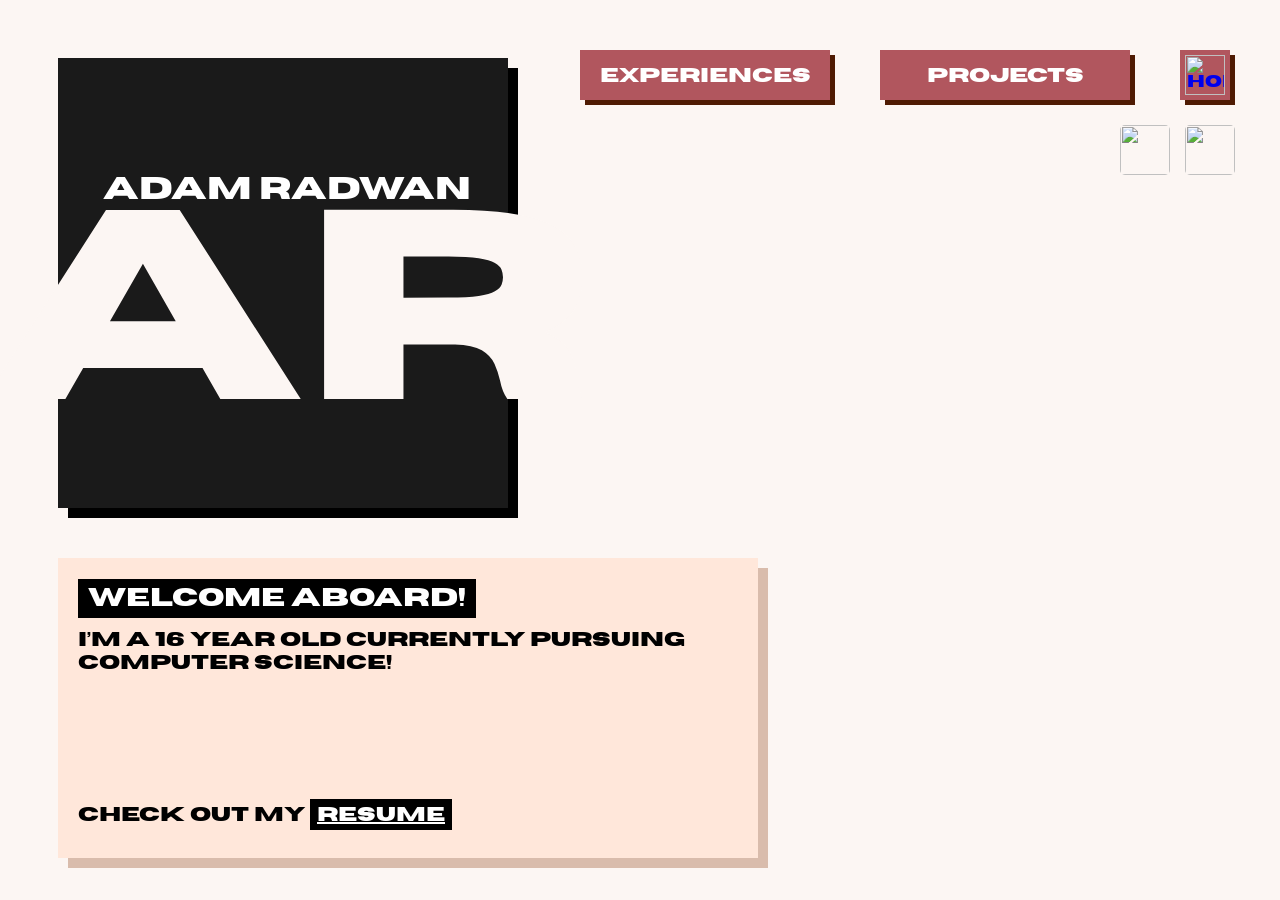
==== index.html @ 6a2c22a1 "Add files via upload" ====
<html>
    <head>
        <link rel="stylesheet" href="style.css">
        <title>Adam Radwan - Home</title>
    </head>

    <body>
        <!-- My AR Logo -->
        <div class="logo">
            <h2 id="title1">ADAM RADWAN</h2>
            <h1 id="title2">AR</h1>
        </div>

        <!-- About Me Section -->
        <div class="about">
            <h2 id="about_title">WELCOME ABOARD!</h2>
            <h3 id="about_text">I’m A 16 YEAR OLD CURRENTLY PURSUING COMPUTER SCIENCE!</h3>
            <h3 id="resume_text">CHECK OUT MY <a style="background-color: black; color: white; padding: 5px 7px"; href="resume.pdf">RESUME</a></h3>
        </div>

        <!-- HTML Navigation -->
        <nav>
            <a href="experiences.html" id="experiences">EXPERIENCES</a>
            <a href="projects.html" id="projects">PROJECTS</a>
            <a href="index.html" id="home"><img src="https://img.icons8.com/m_sharp/512/FFFFFF/home.png" alt="Home" style="width: 40px; height: 40px"></a>
        </nav>

        <!-- Misc. Navigation -->
        <nav>
            <a href="https://www.linkedin.com/in/adam-r-a1a7283a0/" id="linkedin"><img src="https://encrypted-tbn0.gstatic.com/images?q=tbn:ANd9GcSmNo_iEE_4wGIKd317Sgv3H2_X2hJRcM64ne-_KAY4HfrDreRehQWhqIg&s=10" style="width: 50px; height: 50px; border-radius: 5px;"></a>
            <a href="https://github.com/cheeksquee" id="github"><img src="https://encrypted-tbn0.gstatic.com/images?q=tbn:ANd9GcTI0m2XETqEvIbVmv1rXkjDb1N-tRlSlInwlCcwfGkpeoCmKeU90meC6vo&s=10" style="width: 50px; height: 50px; border-radius: 5px;"></a>
        </nav>
    </body>
</html>
---- style.css ----
/* Changing font for ALL my Text */
@font-face {
    font-family: 'Horizon';
    src: url('Horizon.woff2') format('woff2');
}

body {
    font-family: 'Horizon', sans-serif;
    background-color: rgb(252, 246, 243);
}

/* Classes and ID's */

/* Logo Box */
.logo {
    background-color: rgb(26, 26, 26);
    height: 450px;
    width: 450px;
    box-shadow: 10px 10px black;
    position: relative;
    top: 50px;
    left: 50px;
}

#title1 {
  color: white;
  font-size: 30px;
  position: absolute;
  top: 90px;
  left: 45px;
}

#title2 {
    color: rgb(252, 246, 243);
    font-size: 270px;
    position: absolute;
    top: -80px;
    left: -75px;
}

/* About Me Box */
.about {
    background-color: rgb(255, 231, 218);
    height: 300px;
    width: 700px;
    box-shadow: 10px 10px rgb(217, 188, 172);
    position: relative;
    top: 100px;
    left: 50px;
}

#about_title {
    color: white;
    font-size: 25px;
    background-color: black;
    text-align: center;
    position: absolute;
    top: 0px;
    left: 20px;
    padding: 5px 10px;
}

#about_text {
    color: black;
    font-size: 20px;
    position: absolute;
    top: 50px;
    left: 20px;
}

#resume_text {
    color: black;
    font-size: 20px;
    position: absolute;
    top: 225px;
    left: 20px;
}

/* Navigation */
#home {
    background-color: rgb(177, 86, 94);
    box-shadow: 5px 5px rgb(79, 27, 3);
    width: 50px;
    height: 50px;
    position: fixed;
    top: 50px;
    right: 50px;
    display: flex;
    justify-content: center;
    align-items: center;
}

#projects {
    background-color: rgb(177, 86, 94);
    color: white;
    font-size: 20px;
    text-decoration: none;
    box-shadow: 5px 5px rgb(79, 27, 3);
    width: 250px;
    height: 50px;
    position: fixed;
    top: 50px;
    right: 150px;
    display: flex;
    justify-content: center;
    align-items: center;
}

#experiences {
    background-color: rgb(177, 86, 94);
    color: white;
    font-size: 20px;
    text-decoration: none;
    box-shadow: 5px 5px rgb(79, 27, 3);
    width: 250px;
    height: 50px;
    position: fixed;
    top: 50px;
    right: 450px;
    display: flex;
    justify-content: center;
    align-items: center;
}

#linkedin {
    position: fixed;
    top: 125px;
    right: 45px;
}

#github {
    position: fixed;
    top: 125px;
    right: 110px;
}

/* Projects & Experiences Heading */
#label {
    position: fixed;
    background-color: rgb(252, 246, 243);
    z-index: -1;
    width: 100%;
    height: 200px;
    display: flex;
    justify-content: left;
    align-items: center;
    font-size: 50px;
    margin: 0px;
    padding-left: 50px;
    top: 0px;
    left: 0px;
}
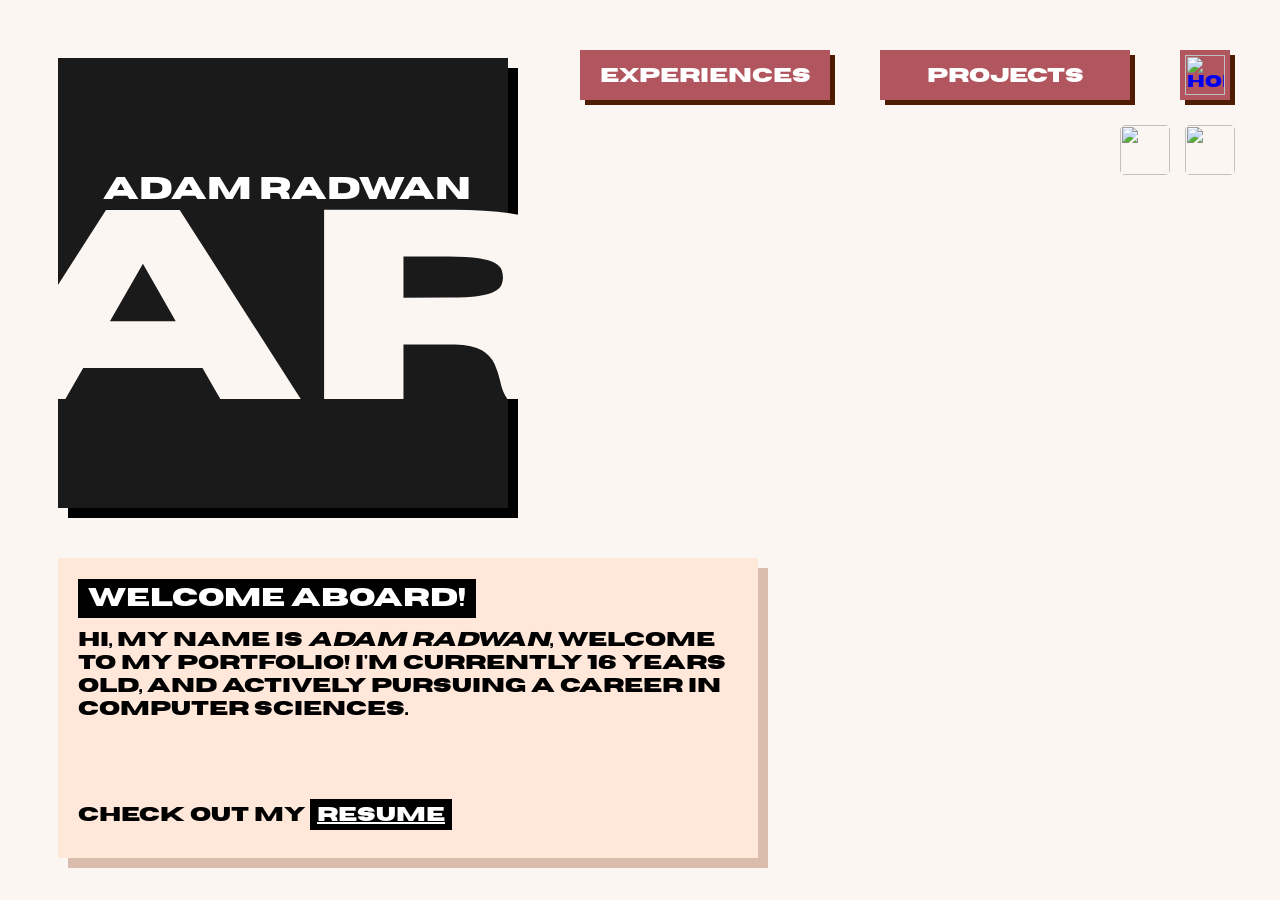
==== commit 3a8f50e1: "Add files via upload" ====
--- a/index.html
+++ b/index.html
@@ -14,7 +14,7 @@
         <!-- About Me Section -->
         <div class="about">
             <h2 id="about_title">WELCOME ABOARD!</h2>
-            <h3 id="about_text">I’m A 16 YEAR OLD CURRENTLY PURSUING COMPUTER SCIENCE!</h3>
+            <h3 id="about_text">Hi, my name is <i>Adam Radwan</i>, welcome to my Portfolio! I'm currently 16 years old, and actively pursuing a career in computer sciences.</h3>
             <h3 id="resume_text">CHECK OUT MY <a style="background-color: black; color: white; padding: 5px 7px"; href="resume.pdf">RESUME</a></h3>
         </div>
 
--- a/style.css
+++ b/style.css
@@ -7,6 +7,12 @@
 body {
     font-family: 'Horizon', sans-serif;
     background-color: rgb(252, 246, 243);
+}
+
+/* Animations */
+@keyframes wobble {
+    33% {transform: rotate(5deg)}
+    66% {transform: rotate(-5deg)}
 }
 
 /* Classes and ID's */
@@ -64,6 +70,7 @@
     color: black;
     font-size: 20px;
     position: absolute;
+    padding-right: 5px;
     top: 50px;
     left: 20px;
 }
@@ -78,6 +85,7 @@
 
 /* Navigation */
 #home {
+    z-index: 2;
     background-color: rgb(177, 86, 94);
     box-shadow: 5px 5px rgb(79, 27, 3);
     width: 50px;
@@ -90,7 +98,14 @@
     align-items: center;
 }
 
+#home:hover{
+    animation: wobble 5s ease infinite;
+    scale: 1.1;
+    transition: 150ms ease;
+}
+
 #projects {
+    z-index: 2;
     background-color: rgb(177, 86, 94);
     color: white;
     font-size: 20px;
@@ -106,7 +121,14 @@
     align-items: center;
 }
 
+#projects:hover{
+    animation: wobble 5s ease infinite;
+    scale: 1.1;
+    transition: 150ms ease;
+}
+
 #experiences {
+    z-index: 2;
     background-color: rgb(177, 86, 94);
     color: white;
     font-size: 20px;
@@ -122,13 +144,21 @@
     align-items: center;
 }
 
+#experiences:hover{
+    animation: wobble 5s ease infinite;
+    scale: 1.1;
+    transition: 150ms ease;
+}
+
 #linkedin {
+    z-index: 2;
     position: fixed;
     top: 125px;
     right: 45px;
 }
 
 #github {
+    z-index: 2;
     position: fixed;
     top: 125px;
     right: 110px;
@@ -138,7 +168,7 @@
 #label {
     position: fixed;
     background-color: rgb(252, 246, 243);
-    z-index: -1;
+    z-index: 1;
     width: 100%;
     height: 200px;
     display: flex;
@@ -149,4 +179,37 @@
     padding-left: 50px;
     top: 0px;
     left: 0px;
+}
+
+/* Projects */
+.project {
+    display: flex;
+    flex-direction: column;
+    padding: 0px 25px 5px 25px;
+    margin: 0px 0px 25px 50px;
+    height: 600px;
+    width: 500px;
+    background-color: rgb(240, 220, 211);
+    box-shadow: 10px 10px rgb(189, 175, 168);
+    overflow-y: scroll;
+    scrollbar-width: none; 
+    -ms-overflow-style: none; 
+}
+
+.project::-webkit-scrollbar {
+    display: none;
+}
+
+.project:hover {
+    scale:1.05;
+    transition: 150ms ease;
+}
+
+.project_link {
+    margin-top: auto; 
+    margin-bottom: 15px; 
+    color: white; 
+    background-color: black;
+    padding: 5px 7px;
+    margin-right: auto;
 }
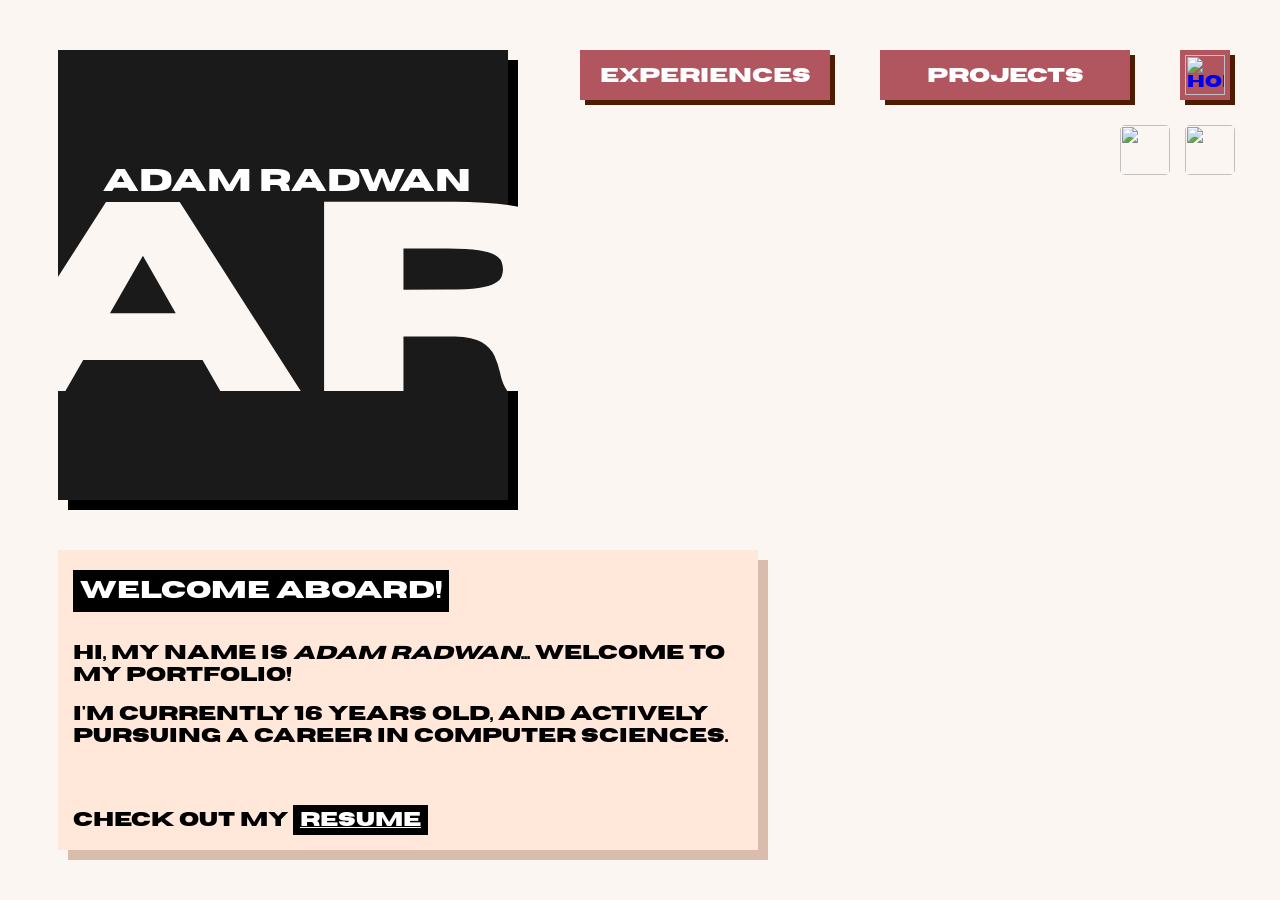
==== commit c84c90ed: "Add files via upload added a neat shaking animation over the LinkedIn and Github logos, polished up " ====
--- a/index.html
+++ b/index.html
@@ -5,24 +5,25 @@
     </head>
 
     <body>
-        <!-- My AR Logo -->
+        <!-- AR Logo -->
         <div class="logo">
-            <h2 id="title1">ADAM RADWAN</h2>
-            <h1 id="title2">AR</h1>
+            <h2 style="position: absolute; font-size: 30px; text-align: center; top: 90px; left: 45px;">ADAM RADWAN</h2>
+            <h1 style="position: absolute; font-size: 270px; color: rgb(252, 246, 243); top: -80px; left: -75px;">AR</h1>
         </div>
 
         <!-- About Me Section -->
         <div class="about">
-            <h2 id="about_title">WELCOME ABOARD!</h2>
-            <h3 id="about_text">Hi, my name is <i>Adam Radwan</i>, welcome to my Portfolio! I'm currently 16 years old, and actively pursuing a career in computer sciences.</h3>
-            <h3 id="resume_text">CHECK OUT MY <a style="background-color: black; color: white; padding: 5px 7px"; href="resume.pdf">RESUME</a></h3>
+            <h2 style="color: white; background-color: black; margin-right: auto; padding: 7px;">WELCOME ABOARD!</h2>
+            <h3 style="margin: 10px 0px -2px 0px;">Hi, my name is <i>Adam Radwan</i>... welcome to my Portfolio!</h3>
+            <h3>I'm currently 16 years old, and actively pursuing a career in computer sciences.</h3>
+            <h3 style="margin-top: auto;">CHECK OUT MY <a style="background-color: black; color: white; padding: 5px 7px"; href="resume.pdf">RESUME</a></h3>
         </div>
 
         <!-- HTML Navigation -->
         <nav>
             <a href="experiences.html" id="experiences">EXPERIENCES</a>
             <a href="projects.html" id="projects">PROJECTS</a>
-            <a href="index.html" id="home"><img src="https://img.icons8.com/m_sharp/512/FFFFFF/home.png" alt="Home" style="width: 40px; height: 40px"></a>
+            <a href="index.html" id="home"><img src="https://img.icons8.com/m_sharp/512/FFFFFF/home.png" alt="Home" style="width: 100%; height: auto;"></a>
         </nav>
 
         <!-- Misc. Navigation -->
--- a/style.css
+++ b/style.css
@@ -7,6 +7,8 @@
 body {
     font-family: 'Horizon', sans-serif;
     background-color: rgb(252, 246, 243);
+    -webkit-user-select: none;
+    user-select: none;
 }
 
 /* Animations */
@@ -15,87 +17,52 @@
     66% {transform: rotate(-5deg)}
 }
 
+@keyframes shaking {
+    33% {transform: translateX(3px)}
+    66% {transform: translateX(-3px)}
+    99% {transform: translateX(3px)}
+}
+
 /* Classes and ID's */
 
 /* Logo Box */
 .logo {
+    position: relative;
     background-color: rgb(26, 26, 26);
+    color: white;
     height: 450px;
     width: 450px;
     box-shadow: 10px 10px black;
-    position: relative;
-    top: 50px;
-    left: 50px;
-}
-
-#title1 {
-  color: white;
-  font-size: 30px;
-  position: absolute;
-  top: 90px;
-  left: 45px;
-}
-
-#title2 {
-    color: rgb(252, 246, 243);
-    font-size: 270px;
-    position: absolute;
-    top: -80px;
-    left: -75px;
+    margin: 50px 0px 0px 50px;
+    padding: 0px;
 }
 
 /* About Me Box */
 .about {
+    position: relative;
+    display: flex;
+    flex-direction: column;
     background-color: rgb(255, 231, 218);
     height: 300px;
     width: 700px;
     box-shadow: 10px 10px rgb(217, 188, 172);
-    position: relative;
-    top: 100px;
-    left: 50px;
-}
-
-#about_title {
-    color: white;
-    font-size: 25px;
-    background-color: black;
-    text-align: center;
-    position: absolute;
-    top: 0px;
-    left: 20px;
-    padding: 5px 10px;
-}
-
-#about_text {
-    color: black;
-    font-size: 20px;
-    position: absolute;
-    padding-right: 5px;
-    top: 50px;
-    left: 20px;
-}
-
-#resume_text {
-    color: black;
-    font-size: 20px;
-    position: absolute;
-    top: 225px;
-    left: 20px;
+    margin: 50px 0px 0px 50px;
+    padding: 0px 0px 0px 15px;
+    box-sizing: border-box;
 }
 
 /* Navigation */
 #home {
+    position: fixed;
     z-index: 2;
     background-color: rgb(177, 86, 94);
-    box-shadow: 5px 5px rgb(79, 27, 3);
     width: 50px;
     height: 50px;
-    position: fixed;
+    box-shadow: 5px 5px rgb(79, 27, 3);
     top: 50px;
     right: 50px;
-    display: flex;
-    justify-content: center;
-    align-items: center;
+    padding: 5px;
+    box-sizing: border-box;
 }
 
 #home:hover{
@@ -105,18 +72,18 @@
 }
 
 #projects {
+    position: fixed;
+    display: flex;
     z-index: 2;
     background-color: rgb(177, 86, 94);
     color: white;
     font-size: 20px;
     text-decoration: none;
-    box-shadow: 5px 5px rgb(79, 27, 3);
     width: 250px;
     height: 50px;
-    position: fixed;
+    box-shadow: 5px 5px rgb(79, 27, 3);
     top: 50px;
     right: 150px;
-    display: flex;
     justify-content: center;
     align-items: center;
 }
@@ -128,18 +95,18 @@
 }
 
 #experiences {
+    position: fixed;
+    display: flex;
     z-index: 2;
     background-color: rgb(177, 86, 94);
     color: white;
     font-size: 20px;
     text-decoration: none;
-    box-shadow: 5px 5px rgb(79, 27, 3);
     width: 250px;
     height: 50px;
-    position: fixed;
+    box-shadow: 5px 5px rgb(79, 27, 3);
     top: 50px;
     right: 450px;
-    display: flex;
     justify-content: center;
     align-items: center;
 }
@@ -157,12 +124,21 @@
     right: 45px;
 }
 
+#linkedin:hover{
+    animation: shaking 150ms ease-in-out infinite;
+}
+
 #github {
     z-index: 2;
     position: fixed;
     top: 125px;
     right: 110px;
 }
+
+#github:hover{
+    animation: shaking 150ms ease-in-out infinite;
+}
+
 
 /* Projects & Experiences Heading */
 #label {
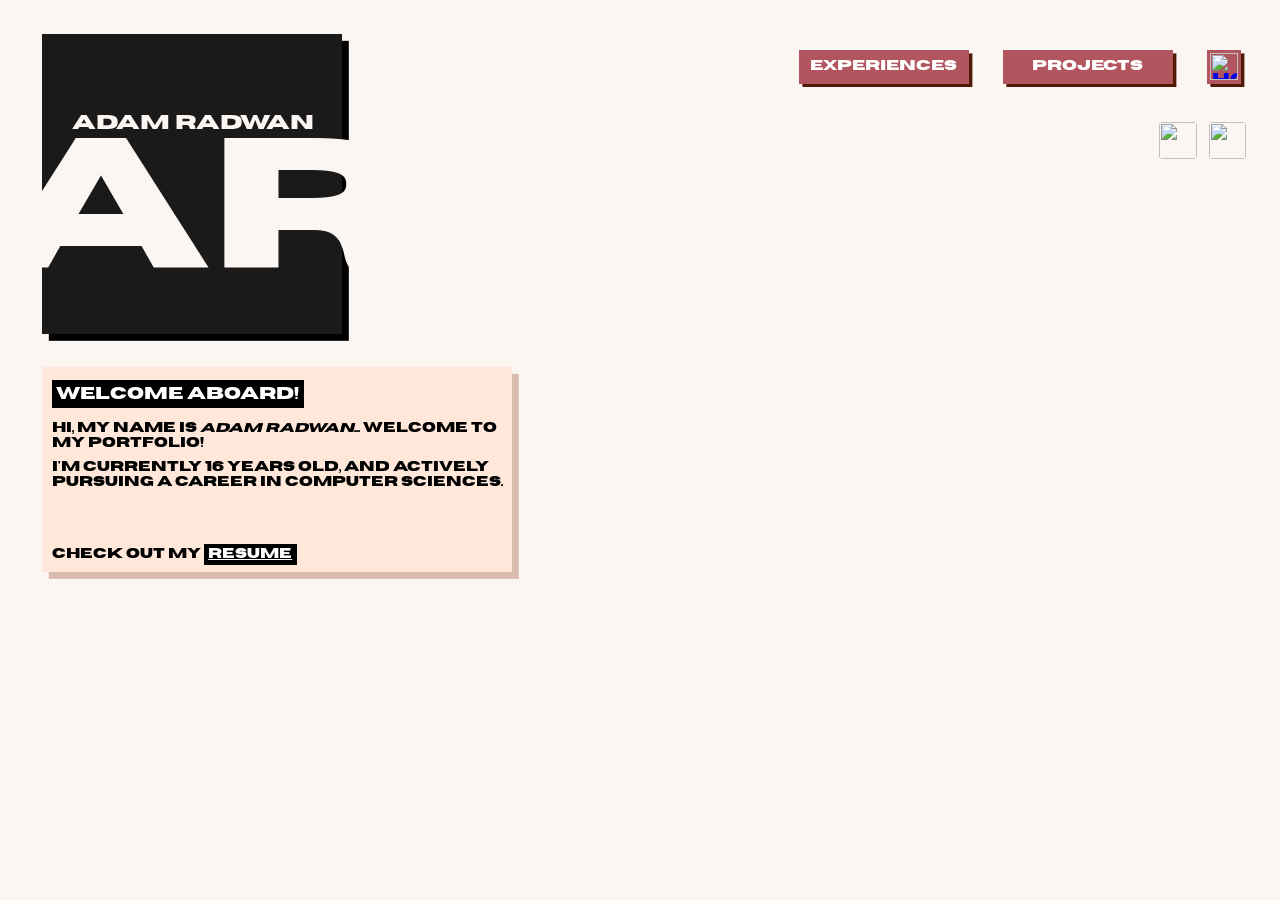
==== commit e1aecd8e: "Add files via upload while the original website looked good, it looked good only for MY screen. This" ====
--- a/index.html
+++ b/index.html
@@ -5,31 +5,27 @@
     </head>
 
     <body>
-        <!-- AR Logo -->
-        <div class="logo">
-            <h2 style="position: absolute; font-size: 30px; text-align: center; top: 90px; left: 45px;">ADAM RADWAN</h2>
-            <h1 style="position: absolute; font-size: 270px; color: rgb(252, 246, 243); top: -80px; left: -75px;">AR</h1>
+        <!-- Logo -->
+        <div id="logo">
+            <h2 id="logo_title1">Adam Radwan</h2>
+            <h1 id="logo_title2">AR</h1>
         </div>
 
-        <!-- About Me Section -->
-        <div class="about">
-            <h2 style="color: white; background-color: black; margin-right: auto; padding: 7px;">WELCOME ABOARD!</h2>
-            <h3 style="margin: 10px 0px -2px 0px;">Hi, my name is <i>Adam Radwan</i>... welcome to my Portfolio!</h3>
-            <h3>I'm currently 16 years old, and actively pursuing a career in computer sciences.</h3>
-            <h3 style="margin-top: auto;">CHECK OUT MY <a style="background-color: black; color: white; padding: 5px 7px"; href="resume.pdf">RESUME</a></h3>
+        <!-- About Me -->
+        <div id="about">
+            <h2 id="about_title">Welcome Aboard!</h2>
+            <h3 class="about_desc">Hi, my name is <i>Adam Radwan</i>... welcome to my Portfolio!</h3>
+            <h3 class="about_desc">I'm currently 16 years old, and actively pursuing a career in computer sciences.</h3>
+            <h3 class="about_desc" style="margin-top: auto;">Check out my <a style="background-color: black; color: white; padding: 0.75% 1%"; href="resume.pdf">Resume</a></h3>
         </div>
 
-        <!-- HTML Navigation -->
+        <!-- Navigation -->
         <nav>
-            <a href="experiences.html" id="experiences">EXPERIENCES</a>
-            <a href="projects.html" id="projects">PROJECTS</a>
-            <a href="index.html" id="home"><img src="https://img.icons8.com/m_sharp/512/FFFFFF/home.png" alt="Home" style="width: 100%; height: auto;"></a>
-        </nav>
-
-        <!-- Misc. Navigation -->
-        <nav>
-            <a href="https://www.linkedin.com/in/adam-r-a1a7283a0/" id="linkedin"><img src="https://encrypted-tbn0.gstatic.com/images?q=tbn:ANd9GcSmNo_iEE_4wGIKd317Sgv3H2_X2hJRcM64ne-_KAY4HfrDreRehQWhqIg&s=10" style="width: 50px; height: 50px; border-radius: 5px;"></a>
-            <a href="https://github.com/cheeksquee" id="github"><img src="https://encrypted-tbn0.gstatic.com/images?q=tbn:ANd9GcTI0m2XETqEvIbVmv1rXkjDb1N-tRlSlInwlCcwfGkpeoCmKeU90meC6vo&s=10" style="width: 50px; height: 50px; border-radius: 5px;"></a>
+            <a href="index.html" class="home"><img src="https://img.icons8.com/m_sharp/512/FFFFFF/home.png" alt="Home" style="width: 100%; height: auto;"></a>
+            <a href="projects.html" class="projects">Projects</a>
+            <a href="experiences.html" class="experiences">Experiences</a>
+            <a href="https://www.linkedin.com/in/adam-r-a1a7283a0/" class="linkedin"><img src="https://encrypted-tbn0.gstatic.com/images?q=tbn:ANd9GcSmNo_iEE_4wGIKd317Sgv3H2_X2hJRcM64ne-_KAY4HfrDreRehQWhqIg&s=10" style="width: 100%; height: auto; border-radius: 10%;"></a>
+            <a href="https://github.com/cheeksquee" class="github"><img src="https://encrypted-tbn0.gstatic.com/images?q=tbn:ANd9GcTI0m2XETqEvIbVmv1rXkjDb1N-tRlSlInwlCcwfGkpeoCmKeU90meC6vo&s=10" style="width: 100%; height: auto; border-radius: 10%;"></a>
         </nav>
     </body>
 </html>
--- a/style.css
+++ b/style.css
@@ -18,174 +18,277 @@
 }
 
 @keyframes shaking {
-    33% {transform: translateX(3px)}
-    66% {transform: translateX(-3px)}
-    99% {transform: translateX(3px)}
-}
-
-/* Classes and ID's */
-
-/* Logo Box */
-.logo {
+    33% {transform: translateX(2%)}
+    66% {transform: translateX(-2%)}
+    99% {transform: translateX(2%)}
+}
+
+/* Logo */
+#logo {
     position: relative;
+
     background-color: rgb(26, 26, 26);
-    color: white;
-    height: 450px;
-    width: 450px;
-    box-shadow: 10px 10px black;
-    margin: 50px 0px 0px 50px;
-    padding: 0px;
-}
-
-/* About Me Box */
-.about {
+    color: rgb(252, 246, 243);
+    box-shadow: 0.532vw 0.532vw black;
+
+    width: 23.734%;
+    aspect-ratio: 1 / 1;
+
+    margin: 2.658% 0% 0% 2.658%;
+}
+
+#logo_title1 {
+    position: absolute;
+
+    font-size: 1.595vw;
+
+    top: 20%;
+    left: 10%;
+}
+
+#logo_title2 {
+    position: absolute;
+
+    font-size: 14.354vw;
+
+    top: -17.778%;
+    left: -16.667%;
+}
+
+/* About Me */
+#about {
     position: relative;
     display: flex;
     flex-direction: column;
+
     background-color: rgb(255, 231, 218);
-    height: 300px;
-    width: 700px;
-    box-shadow: 10px 10px rgb(217, 188, 172);
-    margin: 50px 0px 0px 50px;
-    padding: 0px 0px 0px 15px;
+    color: black;
+    box-shadow: 0.532vw 0.532vw rgb(217, 188, 172);
+
+    width: 37.214%;
+    aspect-ratio: 2.3 / 1; 
+
+    margin: 2.658% 0% 0% 2.658%;
+    padding: 0% 0% 0% 0.797%;
     box-sizing: border-box;
 }
 
+#about_title {
+    background-color: black;
+    color: white;
+
+    font-size: 1.25vw;
+
+    margin-right: auto;
+    padding: 1%;
+}
+
+.about_desc {
+    font-size: 0.995vw;
+
+    margin: 0% 0% 2% 0%;
+}
+
 /* Navigation */
-#home {
-    position: fixed;
-    z-index: 2;
+.home {
+    z-index: 2;
+    position: fixed;
+
     background-color: rgb(177, 86, 94);
-    width: 50px;
-    height: 50px;
-    box-shadow: 5px 5px rgb(79, 27, 3);
-    top: 50px;
-    right: 50px;
-    padding: 5px;
+    box-shadow: 0.266vw 0.266vw rgb(79, 27, 3);
+    
+    width: 2.658%;
+    aspect-ratio: 1 / 1;
+
+    top: 5.5%;
+    right: 3.05%;
+
+    padding: 0.266%;
     box-sizing: border-box;
 }
 
-#home:hover{
+.home:hover {
     animation: wobble 5s ease infinite;
     scale: 1.1;
     transition: 150ms ease;
 }
 
-#projects {
-    position: fixed;
-    display: flex;
-    z-index: 2;
+.projects {
+    z-index: 2;
+    position: fixed;
+    display: flex;
+
     background-color: rgb(177, 86, 94);
     color: white;
-    font-size: 20px;
+    box-shadow: 0.266vw 0.266vw rgb(79, 27, 3);
+
+    font-size: 1.063vw;
     text-decoration: none;
-    width: 250px;
-    height: 50px;
-    box-shadow: 5px 5px rgb(79, 27, 3);
-    top: 50px;
-    right: 150px;
+
+    width: 13.291%;
+    aspect-ratio: 5 / 1;
+
+    top: 5.5%;
+    right: 8.366%;
+
     justify-content: center;
     align-items: center;
 }
 
-#projects:hover{
+.projects:hover {
     animation: wobble 5s ease infinite;
     scale: 1.1;
     transition: 150ms ease;
 }
 
-#experiences {
-    position: fixed;
-    display: flex;
-    z-index: 2;
+.experiences {
+    z-index: 2;
+    position: fixed;
+    display: flex;
+
     background-color: rgb(177, 86, 94);
     color: white;
-    font-size: 20px;
+    box-shadow: 0.266vw 0.266vw rgb(79, 27, 3);
+
+    font-size: 1.063vw;
     text-decoration: none;
-    width: 250px;
-    height: 50px;
-    box-shadow: 5px 5px rgb(79, 27, 3);
-    top: 50px;
-    right: 450px;
+
+    width: 13.291%;
+    aspect-ratio: 5 / 1;
+
+    top: 5.5%;
+    right: 24.315%;
+
     justify-content: center;
     align-items: center;
 }
 
-#experiences:hover{
+.experiences:hover {
     animation: wobble 5s ease infinite;
     scale: 1.1;
     transition: 150ms ease;
 }
 
-#linkedin {
-    z-index: 2;
-    position: fixed;
-    top: 125px;
-    right: 45px;
-}
-
-#linkedin:hover{
+.linkedin {
+    z-index: 2;
+    position: fixed;
+    
+    width: 2.924%;
+    aspect-ratio: 1 / 1;
+
+    top: 13.5%;
+    right: 2.658%;
+}
+
+.linkedin:hover {
     animation: shaking 150ms ease-in-out infinite;
 }
 
-#github {
-    z-index: 2;
-    position: fixed;
-    top: 125px;
-    right: 110px;
-}
-
-#github:hover{
+.github {
+    z-index: 2;
+    position: fixed;
+    
+    width: 2.924%;
+    aspect-ratio: 1 / 1;
+
+    top: 13.5%;
+    right: 6.5%;
+}
+
+.github:hover {
     animation: shaking 150ms ease-in-out infinite;
 }
 
-
-/* Projects & Experiences Heading */
-#label {
-    position: fixed;
+.header {
+    z-index: 1;
+    position: fixed;
+    display: flex;
+
     background-color: rgb(252, 246, 243);
-    z-index: 1;
+
+    font-size: 2.658vw;
+    
     width: 100%;
-    height: 200px;
-    display: flex;
+    aspect-ratio: 9.405 / 1;
+
+    top: 0%;
+    left: 0%;
+
+    margin: 0%;
+    padding-left: 2.658%;
+
     justify-content: left;
     align-items: center;
-    font-size: 50px;
-    margin: 0px;
-    padding-left: 50px;
-    top: 0px;
-    left: 0px;
-}
-
-/* Projects */
+}
+
+/* Project Gallery */
+#project_list {
+    position: relative;
+    display: grid;
+
+    grid-template-columns: repeat(3, 1fr);
+    gap: 0%;
+
+    top: 28%;
+}
+
 .project {
     display: flex;
     flex-direction: column;
-    padding: 0px 25px 5px 25px;
-    margin: 0px 0px 25px 50px;
-    height: 600px;
-    width: 500px;
+    
     background-color: rgb(240, 220, 211);
-    box-shadow: 10px 10px rgb(189, 175, 168);
+    box-shadow: 0.532vw 0.532vw rgb(189, 175, 168);
+
+    width: 80%;
+    aspect-ratio: 0.83 / 1;
+
+    margin: 0% 0% 15% 9%;
+    padding: 0% 3.19% 0.266% 2.658%;
+    box-sizing: border-box;
+
     overflow-y: scroll;
     scrollbar-width: none; 
     -ms-overflow-style: none; 
 }
 
+.project:hover {
+    scale: 1.05;
+    transition: 150ms ease;
+}
+
 .project::-webkit-scrollbar {
     display: none;
 }
 
-.project:hover {
-    scale:1.05;
-    transition: 150ms ease;
+.project_title {
+    background-color: black;
+    color: white;
+
+    font-size: 1.25vw;
+    
+    margin-right: auto;
+    padding: 2%;
+}
+
+.project_desc {
+    font-size: 0.7vw;
+
+    margin: 0% 2% 5% 0%;
+}
+
+.project_img {
+    width: 100%;
+    height: auto;
+
+    border: 0.3vw solid rgb(189, 175, 168);
 }
 
 .project_link {
-    margin-top: auto; 
-    margin-bottom: 15px; 
-    color: white; 
     background-color: black;
-    padding: 5px 7px;
-    margin-right: auto;
+    color: white;
+
+    font-size: 0.9vw;
+
+    margin: auto auto 4% 0%;
+    padding: 1.5%;
 }
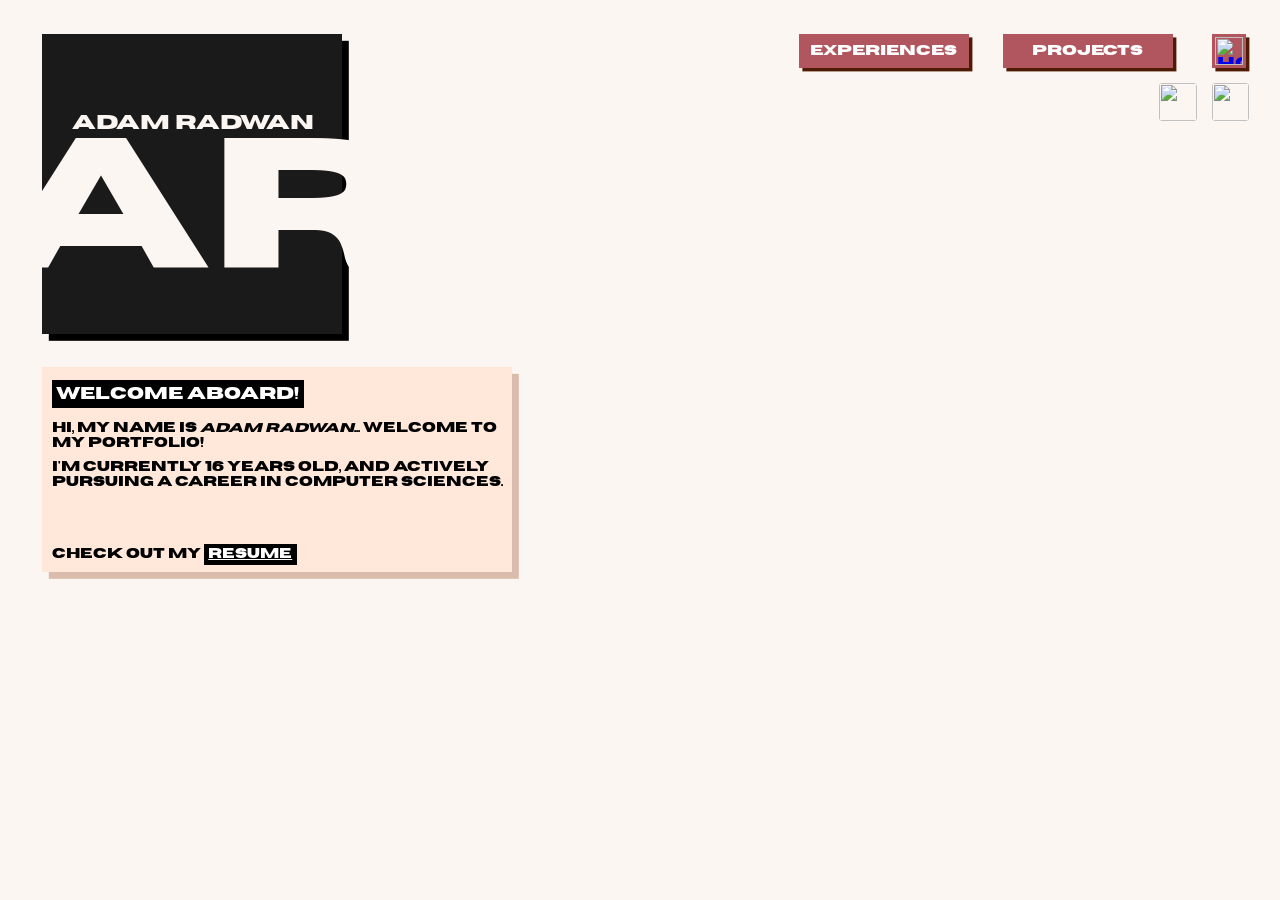
==== commit 5e665202: "added button click animation finally gotten around to using javascript, and with lots of guides as w" ====
--- a/index.html
+++ b/index.html
@@ -27,5 +27,7 @@
             <a href="https://www.linkedin.com/in/adam-r-a1a7283a0/" class="linkedin"><img src="https://encrypted-tbn0.gstatic.com/images?q=tbn:ANd9GcSmNo_iEE_4wGIKd317Sgv3H2_X2hJRcM64ne-_KAY4HfrDreRehQWhqIg&s=10" style="width: 100%; height: auto; border-radius: 10%;"></a>
             <a href="https://github.com/cheeksquee" class="github"><img src="https://encrypted-tbn0.gstatic.com/images?q=tbn:ANd9GcTI0m2XETqEvIbVmv1rXkjDb1N-tRlSlInwlCcwfGkpeoCmKeU90meC6vo&s=10" style="width: 100%; height: auto; border-radius: 10%;"></a>
         </nav>
+
+        <script src="script.js"></script>
     </body>
 </html>
--- a/style.css
+++ b/style.css
@@ -23,6 +23,31 @@
     99% {transform: translateX(2%)}
 }
 
+@keyframes hover {
+    0% {transform: translateY(1%)}
+    50% {transform: translateY(-2%)}
+    100% {transform: translateY(1%)}
+}
+
+.click_box {
+    z-index: 100;
+    position: fixed;
+
+    background-color: transparent;
+    border: 0.1vw solid rgb(79, 27, 3);
+
+    width: 0.2%;
+    aspect-ratio: 1 / 1;
+
+    transform: translate(-50%, -50%);
+    animation: click 2s ease;
+}
+
+@keyframes click {
+    0% {transform: translate(-50%, -50%) scale(1); opacity: 1}
+    100% {transform: translate(-50%, -50%) scale(4); opacity: 0;}
+}
+
 /* Logo */
 #logo {
     position: relative;
@@ -100,9 +125,10 @@
     width: 2.658%;
     aspect-ratio: 1 / 1;
 
-    top: 5.5%;
-    right: 3.05%;
-
+    top: 0%;
+    right: 0%;
+
+    margin: 2.658% 2.658% 0% 0%;
     padding: 0.266%;
     box-sizing: border-box;
 }
@@ -128,8 +154,10 @@
     width: 13.291%;
     aspect-ratio: 5 / 1;
 
-    top: 5.5%;
-    right: 8.366%;
+    top: 0%;
+    right: 0%;
+
+    margin: 2.658% 8.366% 0% 0%;
 
     justify-content: center;
     align-items: center;
@@ -156,8 +184,10 @@
     width: 13.291%;
     aspect-ratio: 5 / 1;
 
-    top: 5.5%;
-    right: 24.315%;
+    top: 0%;
+    right: 0%;
+
+    margin: 2.658% 24.315% 0% 0%;
 
     justify-content: center;
     align-items: center;
@@ -176,8 +206,10 @@
     width: 2.924%;
     aspect-ratio: 1 / 1;
 
-    top: 13.5%;
-    right: 2.658%;
+    top: 0%;
+    right: 0%;
+
+    margin: 6.5% 2.392% 0% 0%;
 }
 
 .linkedin:hover {
@@ -191,8 +223,10 @@
     width: 2.924%;
     aspect-ratio: 1 / 1;
 
-    top: 13.5%;
-    right: 6.5%;
+    top: 0%;
+    right: 0%;
+
+    margin: 6.5% 6.5% 0% 0%;
 }
 
 .github:hover {
@@ -252,6 +286,7 @@
 }
 
 .project:hover {
+    animation: hover 5s ease-in-out infinite;
     scale: 1.05;
     transition: 150ms ease;
 }
@@ -291,4 +326,16 @@
 
     margin: auto auto 4% 0%;
     padding: 1.5%;
+}
+
+/* Experiences */
+#experiences_placeholder {
+    position: absolute;
+    background-color: black;
+    color: white;
+
+    font-size: 1.25vw;
+
+    margin: 13% auto 0% 2.658%;
+    padding: 1%;
 }
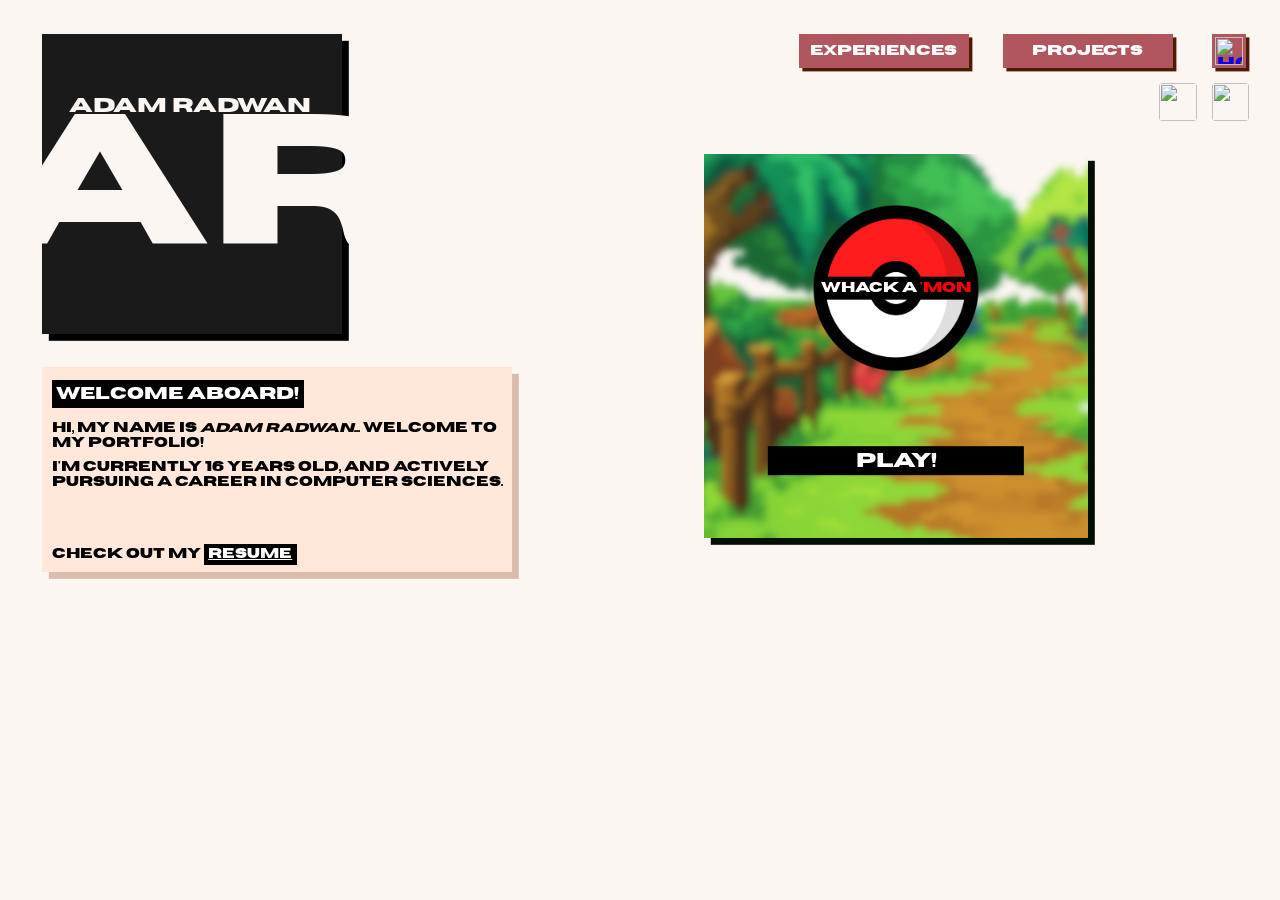
==== commit e84c70c6: "filling in the white space + small tweaks getting more into JavaScript and creating a minigame on th" ====
--- a/index.html
+++ b/index.html
@@ -28,6 +28,21 @@
             <a href="https://github.com/cheeksquee" class="github"><img src="https://encrypted-tbn0.gstatic.com/images?q=tbn:ANd9GcTI0m2XETqEvIbVmv1rXkjDb1N-tRlSlInwlCcwfGkpeoCmKeU90meC6vo&s=10" style="width: 100%; height: auto; border-radius: 10%;"></a>
         </nav>
 
+        <!-- Minigame -->
+        <div id="minigame_background">
+            <div id="minigame_logo">
+                <img src="pokeball.jpg" id="ball_logo" draggable="false">
+                <h2 id="minigame_title">WHACK A <span style="color: red;">'MON</span></h2>
+            </div>
+
+            <div id="minigame_button">PLAY!</div>
+
+            <h3 id="minigame_timer">30</h3>
+            <img src="pokeball.jpg" id="counter_logo" draggable="false">
+            <h3 id="minigame_score">100</h3>
+            <img src="charmander.png" id="pokemon" draggable="false">
+        </div>
+
         <script src="script.js"></script>
     </body>
 </html>
--- a/style.css
+++ b/style.css
@@ -67,8 +67,7 @@
 
     font-size: 1.595vw;
 
-    top: 20%;
-    left: 10%;
+    margin: 20% 0% 0% 9%;
 }
 
 #logo_title2 {
@@ -76,8 +75,7 @@
 
     font-size: 14.354vw;
 
-    top: -17.778%;
-    left: -16.667%;
+    margin: 15% 0% 0% -17%;
 }
 
 /* About Me */
@@ -131,6 +129,8 @@
     margin: 2.658% 2.658% 0% 0%;
     padding: 0.266%;
     box-sizing: border-box;
+
+    transition: 0.5s ease;
 }
 
 .home:hover {
@@ -161,6 +161,8 @@
 
     justify-content: center;
     align-items: center;
+
+    transition: 0.5s ease;
 }
 
 .projects:hover {
@@ -191,6 +193,8 @@
 
     justify-content: center;
     align-items: center;
+
+    transition: 0.5s ease;
 }
 
 .experiences:hover {
@@ -283,6 +287,8 @@
     overflow-y: scroll;
     scrollbar-width: none; 
     -ms-overflow-style: none; 
+
+    transition: 0.5s ease;
 }
 
 .project:hover {
@@ -338,4 +344,146 @@
 
     margin: 13% auto 0% 2.658%;
     padding: 1%;
+}
+
+/* Minigame - Title Screen */
+#minigame_background {
+    position: fixed;
+
+    background-image: url("forest.png");
+    background-repeat: no-repeat;
+    background-size: cover;
+
+    box-shadow: 0.532vw 0.532vw rgb(1, 15, 0);
+
+    width: 30%;
+    aspect-ratio: 1 / 1;
+    
+    top: 0%;
+    right: 0%;
+
+    margin: 12% 15% 10% 0%;
+}
+
+#ball_logo {
+    position: absolute;
+
+    width: 50%;
+    height: auto;
+
+    top: 35%;
+    left: 50%;
+
+    transform: translate(-50%, -50%)
+}
+
+#minigame_title {
+    position: absolute;
+
+    background-color: black;
+    color: white;
+
+    font-size: 1vw;
+
+    top: 35%;
+    left: 50%;
+
+    margin: 0%;
+    padding: 1% 1%;
+    transform: translate(-50%, -50%)
+}
+
+#minigame_button {
+    z-index: 100;
+    position: absolute;
+
+    background-color: black;
+    color: white;
+
+    font-size: 1.5vw;
+
+    top: 80%;
+    left: 50%;
+
+    padding: 1% 22.83%;
+    transform: translate(-50%, -50%);
+
+    transition: 0.5s ease;
+}
+
+#minigame_button:hover {
+    transform: translate(-50%, -50%) scale(1.1);
+    transition: 150ms ease;
+
+    cursor: pointer;
+}
+
+/* Minigame - Game */
+#minigame_timer {
+    position: absolute;
+
+    background-color: black;
+    color: white;
+
+    font-size: 1.5vw;
+
+    top: 4%;
+    left: 3.5%;
+
+    margin: 0%;
+    padding: 0% 1%;
+}
+
+#counter_logo {
+    position: absolute;
+
+    width: 10%;
+    height: auto;
+
+    top: 2%;
+    right: 3.5%;
+}
+
+#minigame_score {
+    position: absolute;
+
+    background-color: black;
+    color: white;
+
+    font-size: 1.5vw;
+
+    top: 4%;
+    right: 15%;
+
+    margin: 0%;
+    padding: 0% 1%;
+}
+
+#bush {
+    z-index: 10;
+    position: absolute;
+
+    width: 125%;
+    height: auto;
+    
+    bottom: 0%;
+    right: -15%;
+}
+
+#pokemon {
+    z-index: 5;
+    position: absolute;
+    
+    width: 15%;
+    height: auto;
+
+    bottom: 0%;
+    left: 5%;
+}
+
+#pokemon:hover {
+    scale: 1.1;
+    transition: 150ms ease;
+
+    cursor: pointer;
 }
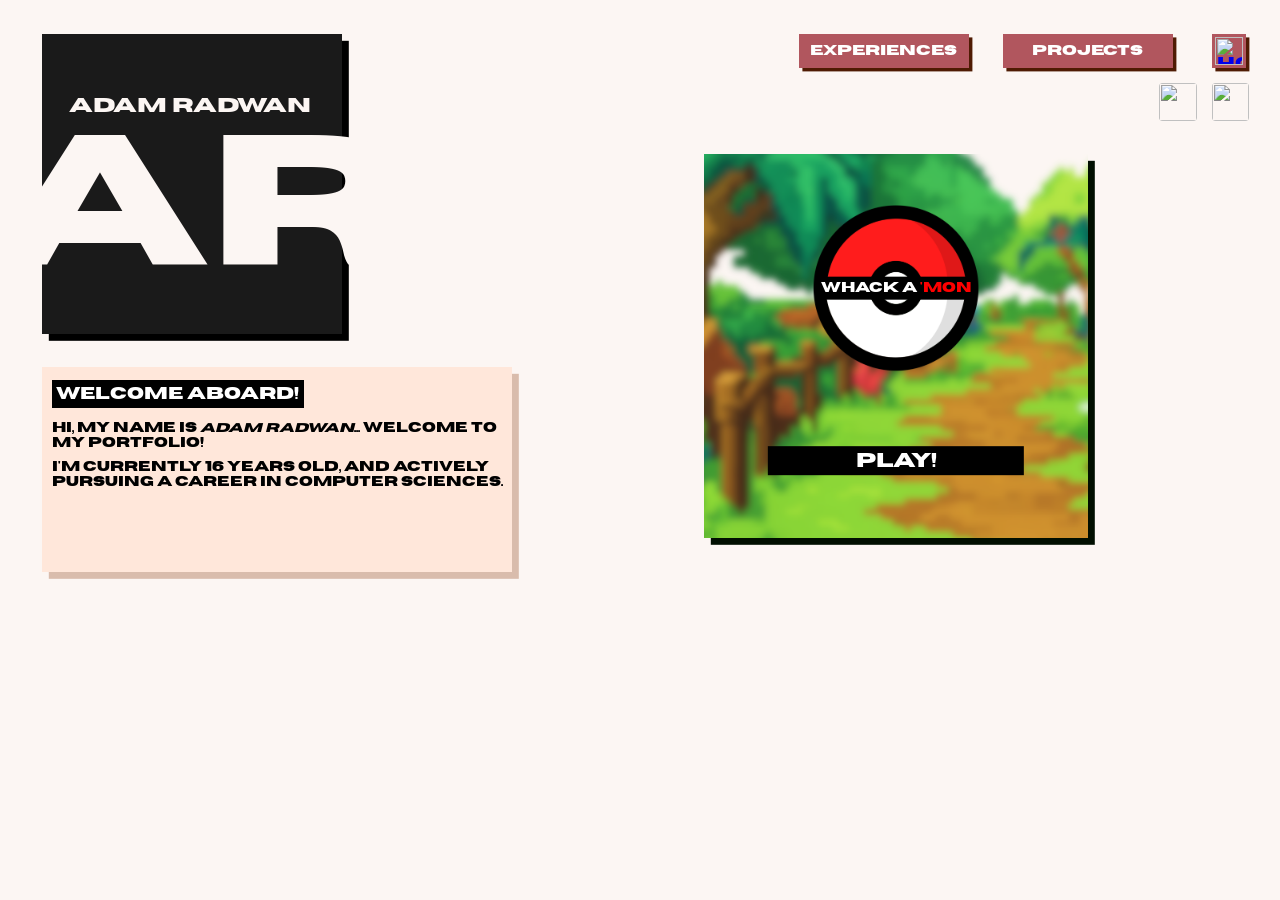
==== commit 75aecb2a: "hide resume section" ====
--- a/index.html
+++ b/index.html
@@ -16,7 +16,7 @@
             <h2 id="about_title">Welcome Aboard!</h2>
             <h3 class="about_desc">Hi, my name is <i>Adam Radwan</i>... welcome to my Portfolio!</h3>
             <h3 class="about_desc">I'm currently 16 years old, and actively pursuing a career in computer sciences.</h3>
-            <h3 class="about_desc" style="margin-top: auto;">Check out my <a style="background-color: black; color: white; padding: 0.75% 1%"; href="resume.pdf">Resume</a></h3>
+            <h3 class="about_desc" style="margin-top: auto; visibility: hidden;">Check out my <a style="background-color: black; color: white; padding: 0.75% 1%"; href="resume.pdf">Resume</a></h3>
         </div>
 
         <!-- Navigation -->
@@ -45,4 +45,4 @@
 
         <script src="script.js"></script>
     </body>
-</html>+</html>
--- a/style.css
+++ b/style.css
@@ -75,7 +75,7 @@
 
     font-size: 14.354vw;
 
-    margin: 15% 0% 0% -17%;
+    margin: 22% 0% 0% -17%;
 }
 
 /* About Me */
@@ -261,13 +261,13 @@
 
 /* Project Gallery */
 #project_list {
-    position: relative;
+    position: fixed;
     display: grid;
 
     grid-template-columns: repeat(3, 1fr);
     gap: 0%;
 
-    top: 28%;
+    top: 30%;
 }
 
 .project {
@@ -486,4 +486,4 @@
     transition: 150ms ease;
 
     cursor: pointer;
-}+}
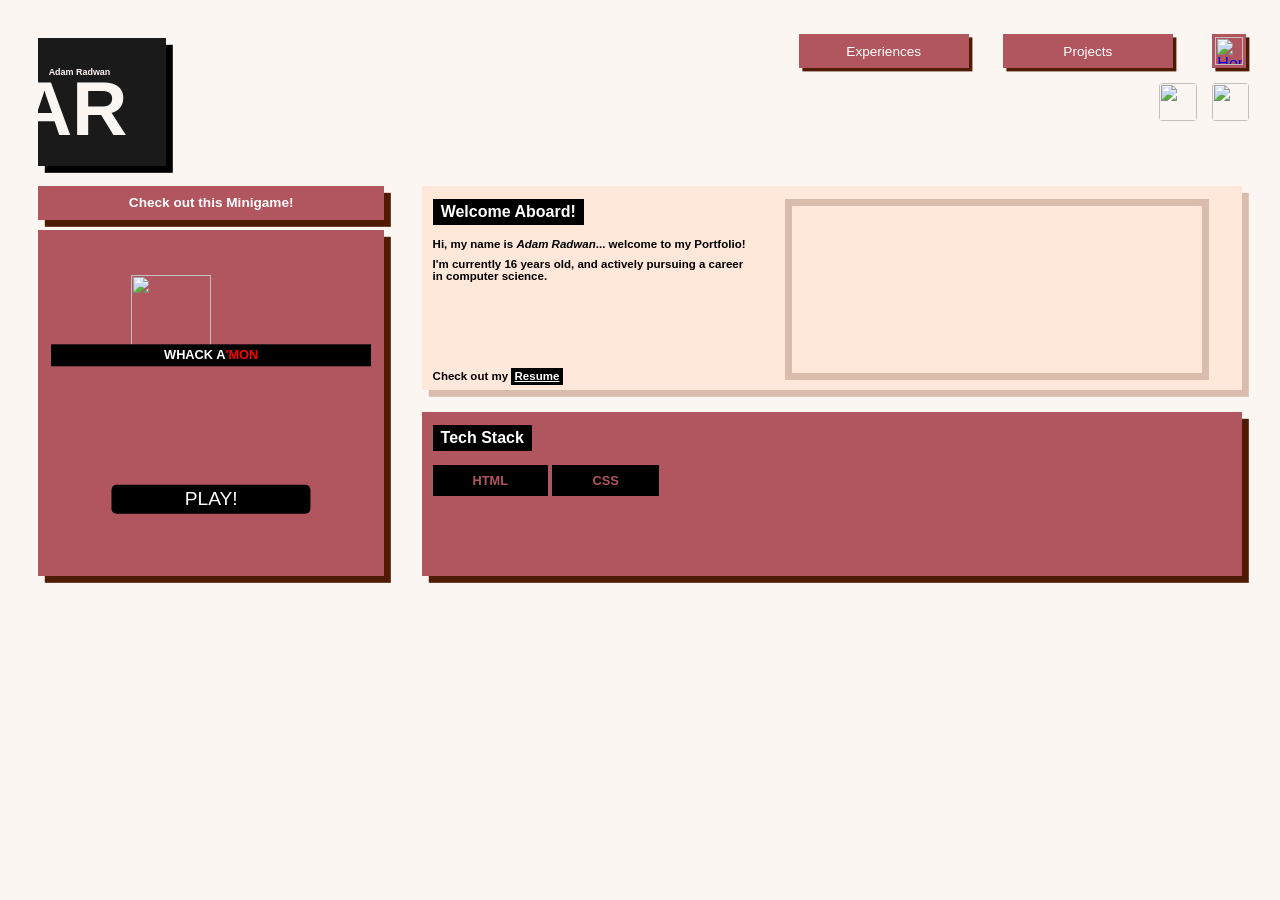
==== commit b4f72179: "homepage redone redid the homepage to feel more like a home page (less white space, more info about " ====
--- a/index.html
+++ b/index.html
@@ -2,6 +2,7 @@
     <head>
         <link rel="stylesheet" href="style.css">
         <title>Adam Radwan - Home</title>
+        <meta name="viewport" content="width=device-width, initial-scale=1.0">
     </head>
 
     <body>
@@ -15,8 +16,18 @@
         <div id="about">
             <h2 id="about_title">Welcome Aboard!</h2>
             <h3 class="about_desc">Hi, my name is <i>Adam Radwan</i>... welcome to my Portfolio!</h3>
-            <h3 class="about_desc">I'm currently 16 years old, and actively pursuing a career in computer sciences.</h3>
-            <h3 class="about_desc" style="margin-top: auto; visibility: hidden;">Check out my <a style="background-color: black; color: white; padding: 0.75% 1%"; href="resume.pdf">Resume</a></h3>
+            <h3 class="about_desc">I'm currently 16 years old, and actively pursuing a career in computer science.</h3>
+            <h3 class="about_desc" style="margin-top: auto;">Check out my <a style="background-color: black; color: white; padding: 0.75% 1%"; href="resume.pdf">Resume</a></h3>
+            <div src="assets/personalimg.jpg" id="about_img"></div>
+        </div>
+
+        <!-- Tech Stack -->
+        <div id="tech_stack">
+            <h2 id="stack_title">Tech Stack</h2>
+            <div id="stack_list">
+                <h3 class="resource">HTML</h3>
+                <h3 class="resource">CSS</h3>
+            </div>
         </div>
 
         <!-- Navigation -->
@@ -29,20 +40,22 @@
         </nav>
 
         <!-- Minigame -->
+        <div id="minigame_border"></div>
+        <h2 id="minigame_popup">Check out this Minigame!</h2>
         <div id="minigame_background">
             <div id="minigame_logo">
-                <img src="pokeball.jpg" id="ball_logo" draggable="false">
-                <h2 id="minigame_title">WHACK A <span style="color: red;">'MON</span></h2>
+                <img src="assets/pokeball.jpg" id="ball_logo" draggable="false">
+                <h2 id="minigame_title">WHACK A<span style="color: red;">'MON</span></h2>
             </div>
 
             <div id="minigame_button">PLAY!</div>
 
             <h3 id="minigame_timer">30</h3>
-            <img src="pokeball.jpg" id="counter_logo" draggable="false">
+            <img src="assets/pokeball.jpg" id="counter_logo" draggable="false">
             <h3 id="minigame_score">100</h3>
-            <img src="charmander.png" id="pokemon" draggable="false">
+            <img src="assets/charmander.png" id="pokemon" draggable="false">
         </div>
 
         <script src="script.js"></script>
     </body>
-</html>
+</html>
--- a/style.css
+++ b/style.css
@@ -1,12 +1,16 @@
 /* Changing font for ALL my Text */
 @font-face {
     font-family: 'Horizon';
-    src: url('Horizon.woff2') format('woff2');
+    src: url('fonts/Horizon.woff2') format('woff2');
 }
 
 body {
     font-family: 'Horizon', sans-serif;
+
     background-color: rgb(252, 246, 243);
+
+    margin: 0;
+
     -webkit-user-select: none;
     user-select: none;
 }
@@ -29,6 +33,12 @@
     100% {transform: translateY(1%)}
 }
 
+@keyframes fade {
+    0% {transform: translateY(3%); opacity: 0.6}
+    100% {transform: translateY(0%); opacity: 1}
+}
+
+/* Click Animation */
 .click_box {
     z-index: 100;
     position: fixed;
@@ -45,42 +55,50 @@
 
 @keyframes click {
     0% {transform: translate(-50%, -50%) scale(1); opacity: 1}
-    100% {transform: translate(-50%, -50%) scale(4); opacity: 0;}
+    100% {transform: translate(-50%, -50%) scale(4); opacity: 0}
 }
 
 /* Logo */
 #logo {
-    position: relative;
+    position: fixed;
 
     background-color: rgb(26, 26, 26);
     color: rgb(252, 246, 243);
     box-shadow: 0.532vw 0.532vw black;
 
-    width: 23.734%;
+    width: 10%;
     aspect-ratio: 1 / 1;
 
-    margin: 2.658% 0% 0% 2.658%;
+    margin: 3% 0% 0% 3%;
+
+    animation: fade 1.5s ease-in-out;
 }
 
 #logo_title1 {
     position: absolute;
 
-    font-size: 1.595vw;
-
-    margin: 20% 0% 0% 9%;
+    top: 22%;
+    left: 8%;
+
+    font-size: 0.7vw;
+
+    margin: 0%;
 }
 
 #logo_title2 {
     position: absolute;
 
-    font-size: 14.354vw;
-
-    margin: 22% 0% 0% -17%;
+    top: 20%;
+    left: -17%;
+
+    font-size: 6vw;
+
+    margin: 0%;
 }
 
 /* About Me */
 #about {
-    position: relative;
+    position: fixed;
     display: flex;
     flex-direction: column;
 
@@ -88,12 +106,16 @@
     color: black;
     box-shadow: 0.532vw 0.532vw rgb(217, 188, 172);
 
-    width: 37.214%;
-    aspect-ratio: 2.3 / 1; 
-
-    margin: 2.658% 0% 0% 2.658%;
+    width: 64%;
+    aspect-ratio: 4 / 1; 
+
+    left: 0%;
+
+    margin: 14.5% 0% 0% 33%;
     padding: 0% 0% 0% 0.797%;
     box-sizing: border-box;
+
+    animation: fade 1.5s ease-in-out;
 }
 
 #about_title {
@@ -103,13 +125,85 @@
     font-size: 1.25vw;
 
     margin-right: auto;
-    padding: 1%;
+    padding: 0.5% 1%;
 }
 
 .about_desc {
-    font-size: 0.995vw;
-
-    margin: 0% 0% 2% 0%;
+    font-size: 0.9vw;
+
+    width: 40%;
+    margin: 0% 0% 1% 0%;
+}
+
+#about_img {
+    position: absolute;
+
+    background-image: url(assets/personalimg.jpg);
+    background-repeat: no-repeat;
+    background-size: cover;
+
+    width: 50%;
+    height: 81.5%;
+
+    top: 6.5%;
+    right: 4%;
+
+    border: 0.6vw solid rgb(217, 188, 172);
+}
+
+/* Tech Stack */
+#tech_stack {
+    position: fixed;
+    display: flex;
+    flex-direction: column;
+
+    background-color: rgb(177, 86, 94);
+    box-shadow: 0.532vw 0.532vw rgb(79, 27, 3);
+
+    width: 64%;
+    aspect-ratio: 5 / 1; 
+
+    margin: 32.2% 0% 0% 33%;
+    padding: 0% 0.797% 0% 0.797%;
+    box-sizing: border-box;
+
+    overflow-x: clip;
+    overflow-y: scroll;
+    scrollbar-width: none; 
+    -ms-overflow-style: none; 
+
+    animation: fade 1.5s ease-in-out;
+}
+
+#tech_stack::-webkit-scrollbar {
+    display: none;
+}
+
+#stack_title {
+    background-color: black;
+    color: white;
+
+    font-size: 1.25vw;
+
+    margin-right: auto;
+    padding: 0.5% 1%;
+}
+
+.resource {
+    display: inline-block;
+
+    background-color: black;
+    color: rgb(177, 86, 94);
+
+    font-size: 1vw;
+
+    margin: 0% auto 1% 0%;
+    padding: 1% 5%;
+    justify-content: center;
+}
+
+.resource:hover {
+    transform: translateY(-10%);
 }
 
 /* Navigation */
@@ -350,19 +444,60 @@
 #minigame_background {
     position: fixed;
 
-    background-image: url("forest.png");
+    background-image: url("assets/forest.png");
     background-repeat: no-repeat;
     background-size: cover;
 
-    box-shadow: 0.532vw 0.532vw rgb(1, 15, 0);
-
-    width: 30%;
+    width: 25%;
     aspect-ratio: 1 / 1;
     
     top: 0%;
-    right: 0%;
-
-    margin: 12% 15% 10% 0%;
+    left: 0%;
+
+    margin: 19% 0% 0% 4%;
+
+    animation: fade 1.5s ease-in-out;
+}
+
+#minigame_border {
+    position: fixed;
+
+    background-color: rgb(177, 86, 94);
+    box-shadow: 0.532vw 0.532vw rgb(79, 27, 3);
+
+    width: 27%;
+    aspect-ratio: 1 / 1;
+
+    top: 0%;
+    left: 0%;
+
+    margin: 18% 0% 0% 3%;
+
+    animation: fade 1.5s ease-in-out;
+}
+
+#minigame_popup {
+    position: fixed;
+    display: flex;
+
+    background-color: rgb(177, 86, 94);
+    color: white;
+    box-shadow: 0.532vw 0.532vw rgb(79, 27, 3);
+
+    font-size: 1.063vw;
+
+    width: 27%;
+    aspect-ratio: 10 / 1;
+
+    top: 0%;
+    left: 0%;
+
+    margin: 14.5% 0% 0% 3%;
+
+    justify-content: center;
+    align-items: center;
+
+    animation: fade 1.5s ease-in-out;
 }
 
 #ball_logo {
@@ -379,18 +514,21 @@
 
 #minigame_title {
     position: absolute;
+    display: flex;
 
     background-color: black;
     color: white;
 
     font-size: 1vw;
+    width: 98%;
 
     top: 35%;
     left: 50%;
 
     margin: 0%;
     padding: 1% 1%;
-    transform: translate(-50%, -50%)
+    transform: translate(-50%, -50%);
+    justify-content: center;
 }
 
 #minigame_button {
@@ -399,6 +537,7 @@
 
     background-color: black;
     color: white;
+    border-radius: 0.4vw;
 
     font-size: 1.5vw;
 
@@ -459,17 +598,6 @@
     padding: 0% 1%;
 }
 
-#bush {
-    z-index: 10;
-    position: absolute;
-
-    width: 125%;
-    height: auto;
-    
-    bottom: 0%;
-    right: -15%;
-}
-
 #pokemon {
     z-index: 5;
     position: absolute;
@@ -486,4 +614,4 @@
     transition: 150ms ease;
 
     cursor: pointer;
-}
+}
